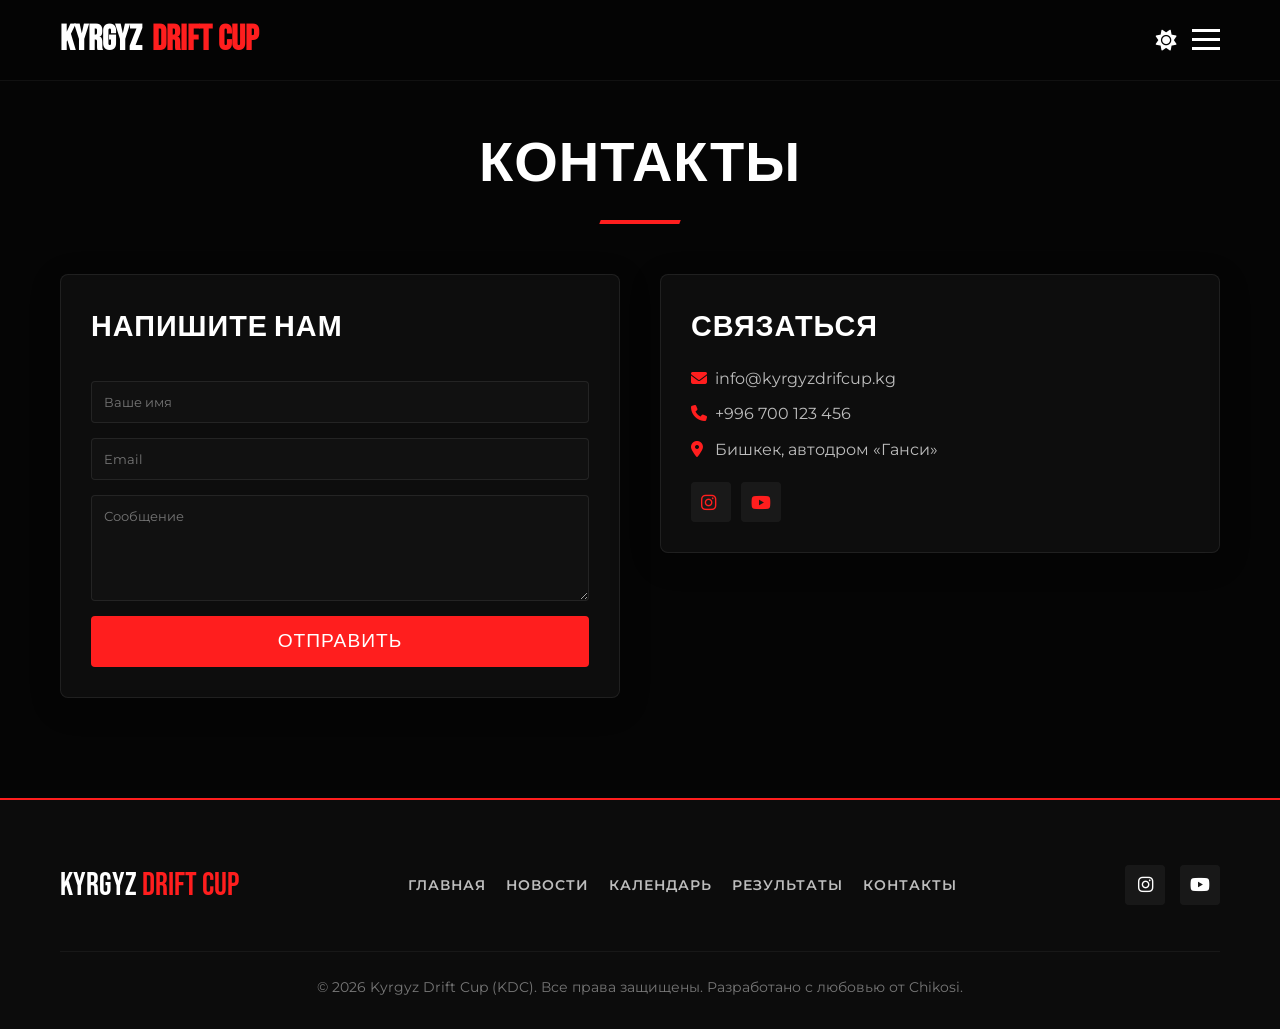
==== contacts.html @ e56da153 "KDC" ====
<!DOCTYPE html>
<html lang="ru" data-theme="dark">

<head>
    <meta charset="UTF-8">
    <meta name="viewport" content="width=device-width, initial-scale=1.0">
    <title>Контакты | KDC</title>
    <link rel="icon" type="image/jpg" href="photo/KDC.JPG">
    <link href="https://fonts.googleapis.com/css2?family=Bebas+Neue&family=Montserrat&display=swap" rel="stylesheet">
    <link rel="stylesheet" href="style.css">
    <link rel="stylesheet" href="https://cdnjs.cloudflare.com/ajax/libs/font-awesome/6.4.0/css/all.min.css">
</head>

<body data-page="contacts">
    <section class="section-padding" style="padding-top:120px;">
        <div class="container">
            <h1 class="section-title">Контакты</h1>
            <div class="contact-grid reveal">
                <div class="glass-card contact-form">
                    <h3 style="font-size:1.8rem; margin-bottom:15px; text-transform:uppercase;">Напишите нам</h3>
                    <input type="text" placeholder="Ваше имя">
                    <input type="email" placeholder="Email">
                    <textarea rows="5" placeholder="Сообщение"></textarea>
                    <button class="btn btn-primary">Отправить</button>
                </div>
                <div class="glass-card contact-info">
                    <h3 style="font-size:1.8rem; margin-bottom:15px; text-transform:uppercase;">Связаться</h3>
                    <p><i class="fa-solid fa-envelope"></i> info@kyrgyzdrifcup.kg</p>
                    <p><i class="fa-solid fa-phone"></i> +996 700 123 456</p>
                    <p><i class="fa-solid fa-location-dot"></i> Бишкек, автодром «Ганси»</p>
                    <div style="margin-top:20px; display:flex; gap:10px;">
                        <a href="#" class="social-icon"><i class="fa-brands fa-instagram"></i></a>
                        <a href="#" class="social-icon"><i class="fa-brands fa-youtube"></i></a>
                    </div>
                </div>
            </div>
        </div>
    </section>
    <script src="js/main.js"></script>
</body>

</html>
---- style.css ----
/* === RESET & BASE === */

:root[data-theme="dark"] {
    --bg-main: #050505;
    --bg-secondary: #111111;
    --accent-primary: #FF1E1E;
    --text-main: #FFFFFF;
    --text-muted: #BDBDBD;
    --glass-bg: rgba(17, 17, 17, 0.75);
    --glass-border: rgba(255, 255, 255, 0.08);
    --shadow-color: rgba(255, 30, 30, 0.15);
    --card-hover-bg: #1a1a1a;
    --tag-bg: #1f1f1f;
    --table-stripe: rgba(255, 255, 255, 0.02);
}

:root[data-theme="light"] {
    --bg-main: #F5F5F5;
    --bg-secondary: #FFFFFF;
    --accent-primary: #E10600;
    --text-main: #1A1A1A;
    --text-muted: #555;
    --glass-bg: rgba(255, 255, 255, 0.8);
    --glass-border: rgba(0, 0, 0, 0.08);
    --shadow-color: rgba(225, 6, 0, 0.1);
    --card-hover-bg: #eaeaea;
    --tag-bg: #e0e0e0;
    --table-stripe: rgba(0, 0, 0, 0.02);
}

* {
    box-sizing: border-box;
    margin: 0;
    padding: 0;
}

html {
    scroll-behavior: smooth;
}

body {
    font-family: 'Montserrat', sans-serif;
    background-color: var(--bg-main);
    color: var(--text-main);
    overflow-x: hidden;
    transition: background-color 0.4s, color 0.4s;
    line-height: 1.6;
}

h1,
h2,
h3,
.heading-font {
    font-family: 'Bebas Neue', sans-serif;
    letter-spacing: 1px;
}

a {
    text-decoration: none;
    color: inherit;
}

img {
    max-width: 100%;
    height: auto;
    display: block;
}

::-webkit-scrollbar {
    width: 10px;
}

::-webkit-scrollbar-track {
    background: var(--bg-main);
}

::-webkit-scrollbar-thumb {
    background: var(--accent-primary);
    border-radius: 2px;
}


/* === UTILITIES === */

.container {
    max-width: 1200px;
    margin: 0 auto;
    padding: 0 20px;
}

.section-padding {
    padding: 100px 0;
}

.section-title {
    font-size: 3.5rem;
    text-align: center;
    margin-bottom: 50px;
    text-transform: uppercase;
    position: relative;
    color: var(--text-main);
}

.section-title::after {
    content: '';
    display: block;
    width: 80px;
    height: 4px;
    background: var(--accent-primary);
    margin: 10px auto 0;
    transform: skewX(-20deg);
}

.btn {
    display: inline-block;
    font-family: 'Bebas Neue', sans-serif;
    font-size: 1.2rem;
    padding: 12px 35px;
    text-transform: uppercase;
    letter-spacing: 1px;
    border-radius: 4px;
    transition: all 0.3s ease;
    cursor: pointer;
    border: 2px solid transparent;
    text-align: center;
}

.btn-primary {
    background: var(--accent-primary);
    color: #fff;
}

.btn-primary:hover {
    background: transparent;
    border-color: var(--accent-primary);
    color: var(--text-main);
    box-shadow: 0 0 15px var(--shadow-color);
    transform: translateY(-2px);
}

.btn-secondary {
    background: transparent;
    border-color: var(--text-main);
    color: var(--text-main);
}

.btn-secondary:hover {
    background: var(--text-main);
    color: var(--bg-main);
    transform: translateY(-2px);
}


/* === GLASS CARD === */

.glass-card {
    background: var(--glass-bg);
    backdrop-filter: blur(12px);
    -webkit-backdrop-filter: blur(12px);
    border: 1px solid var(--glass-border);
    border-radius: 8px;
    padding: 30px;
    box-shadow: 0 8px 32px rgba(0, 0, 0, 0.2);
    transition: transform 0.3s, border-color 0.3s, box-shadow 0.3s;
}

.glass-card:hover {
    transform: translateY(-5px);
    border-color: var(--accent-primary);
    box-shadow: 0 12px 40px var(--shadow-color);
}


/* === REVEAL === */

.reveal {
    opacity: 0;
    transform: translateY(40px);
    transition: opacity 0.8s, transform 0.8s;
}

.reveal.active {
    opacity: 1;
    transform: translateY(0);
}


/* === HEADER === */

.site-header {
    position: fixed;
    top: 0;
    left: 0;
    width: 100%;
    z-index: 1000;
    background: rgba(5, 5, 5, 0.85);
    backdrop-filter: blur(10px);
    -webkit-backdrop-filter: blur(10px);
    border-bottom: 1px solid rgba(255, 255, 255, 0.05);
    transition: background 0.3s, border-bottom 0.3s;
}

body[data-theme="light"] .site-header {
    background: rgba(255, 255, 255, 0.9);
    border-bottom: 1px solid rgba(0, 0, 0, 0.08);
}

.navbar {
    display: flex;
    justify-content: space-between;
    align-items: center;
    height: 80px;
}

.logo {
    font-family: 'Bebas Neue', sans-serif;
    font-size: 2.2rem;
    font-weight: bold;
    display: flex;
    align-items: center;
    gap: 10px;
    color: #ffffff
}

.logo span {
    color: var(--accent-primary);
}


/* Кнопка темы и гамбургер в одном блоке */

.nav-actions {
    display: flex;
    align-items: center;
    gap: 10px;
}

.theme-toggle-btn {
    background: none;
    border: none;
    color: var(--text-main);
    font-size: 1.3rem;
    cursor: pointer;
    padding: 5px;
    display: flex;
    transition: color 0.3s, transform 0.3s;
}

.theme-toggle-btn:hover {
    color: var(--accent-primary);
    transform: rotate(15deg);
}


/* Гамбургер (всегда видим) */

.hamburger {
    display: flex;
    flex-direction: column;
    gap: 6px;
    cursor: pointer;
}

.hamburger span {
    display: block;
    width: 28px;
    height: 3px;
    background-color: var(--text-main);
    transition: 0.3s;
}


/* Меню выезжает справа */

.nav-menu {
    position: fixed;
    right: -320px;
    top: 80px;
    width: 300px;
    height: calc(100vh - 80px);
    background-color: var(--bg-secondary);
    flex-direction: column;
    gap: 20px;
    padding: 30px 20px;
    transition: right 0.4s ease;
    z-index: 999;
    box-shadow: -4px 0 15px rgba(0, 0, 0, 0.2);
    list-style: none;
    display: flex;
    overflow-y: auto;
    border-left: 1px solid var(--glass-border);
}

body[data-theme="light"] .nav-menu {
    box-shadow: -4px 0 15px rgba(0, 0, 0, 0.08);
}

.nav-menu.active {
    right: 0;
}

.nav-link {
    font-size: 1rem;
    font-weight: 600;
    text-transform: uppercase;
    letter-spacing: 1px;
    position: relative;
    padding: 8px 0;
    color: var(--text-main);
    transition: color 0.3s;
}

.nav-link::after {
    content: '';
    position: absolute;
    bottom: 0;
    left: 0;
    width: 0;
    height: 2px;
    background: var(--accent-primary);
    transition: width 0.3s;
}

.nav-link:hover::after,
.nav-link.active::after {
    width: 100%;
}

.nav-link:hover,
.nav-link.active {
    color: var(--accent-primary);
}


/* Мобильная версия меню */

@media (max-width: 768px) {
    .nav-menu {
        width: 100%;
        right: -100%;
    }
    .nav-menu.active {
        right: 0;
    }
}


/* === FOOTER === */

.site-footer {
    background-color: #0c0c0c;
    color: #fff;
    padding: 60px 0 30px;
    border-top: 2px solid var(--accent-primary);
    transition: background-color 0.3s, color 0.3s;
}

body[data-theme="light"] .site-footer {
    background-color: #f9f9f9;
    color: #1A1A1A;
    border-top: 2px solid var(--accent-primary);
}

.footer-wrapper {
    display: flex;
    justify-content: space-between;
    align-items: center;
    margin-bottom: 40px;
    flex-wrap: wrap;
    gap: 30px;
}

.footer-logo {
    font-family: 'Bebas Neue', sans-serif;
    font-size: 2rem;
    color: inherit;
}

.footer-logo span {
    color: var(--accent-primary);
}

.footer-links {
    display: flex;
    list-style: none;
    gap: 20px;
}

.footer-link {
    font-size: 0.85rem;
    font-weight: 600;
    text-transform: uppercase;
    letter-spacing: 1px;
    color: #BDBDBD;
    transition: color 0.3s;
}

body[data-theme="light"] .footer-link {
    color: #4a4a4a;
}

.footer-link:hover {
    color: var(--accent-primary);
}

.footer-socials {
    display: flex;
    gap: 15px;
}

.social-icon {
    width: 40px;
    height: 40px;
    background: rgba(255, 255, 255, 0.05);
    border-radius: 4px;
    display: flex;
    align-items: center;
    justify-content: center;
    color: #fff;
    font-size: 1.1rem;
    transition: all 0.3s;
}

body[data-theme="light"] .social-icon {
    background: rgba(0, 0, 0, 0.05);
    color: #1A1A1A;
}

.social-icon:hover {
    background: var(--accent-primary);
    color: #fff;
    transform: translateY(-3px);
}

.footer-bottom {
    border-top: 1px solid rgba(255, 255, 255, 0.05);
    padding-top: 25px;
    text-align: center;
    font-size: 0.85rem;
    color: #777;
}

body[data-theme="light"] .footer-bottom {
    border-top: 1px solid rgba(0, 0, 0, 0.05);
    color: #666;
}


/* === HERO === */

.hero {
    position: relative;
    height: 100vh;
    display: flex;
    align-items: center;
    justify-content: center;
    overflow: hidden;
}

.hero-video {
    position: absolute;
    inset: 0;
    width: 100%;
    height: 100%;
    object-fit: cover;
    z-index: 0;
}

.hero-overlay {
    position: absolute;
    inset: 0;
    background: linear-gradient(to bottom, rgba(0, 0, 0, .65), rgba(0, 0, 0, .85));
}

.hero-content {
    position: relative;
    z-index: 2;
    text-align: center;
    max-width: 900px;
    padding: 0 20px;
    margin-bottom: 60px;
}

.hero-title {
    font-size: 7rem;
    line-height: 0.95;
    text-transform: uppercase;
    font-weight: 800;
    color: #fff;
    text-shadow: 3px 3px 20px rgba(0, 0, 0, 0.6);
    margin-bottom: 10px;
}

body[data-theme="light"] .hero-title {
    color: #1A1A1A;
    text-shadow: 2px 2px 10px rgba(0, 0, 0, 0.1);
}

.hero-subtitle {
    font-size: 1.8rem;
    font-family: 'Bebas Neue', sans-serif;
    color: var(--accent-primary);
    margin-bottom: 30px;
    text-transform: uppercase;
}

.hero-buttons {
    display: flex;
    gap: 20px;
    justify-content: center;
}

.hero-stats-container {
    position: absolute;
    bottom: 0;
    left: 0;
    width: 100%;
    padding: 40px 0;
    background: linear-gradient(to top, rgba(0, 0, 0, 0.9), transparent);
    z-index: 2;
}

body[data-theme="light"] .hero-stats-container {
    background: linear-gradient(to top, rgba(245, 245, 245, 1), transparent);
}

.stats-grid {
    display: grid;
    grid-template-columns: repeat(4, 1fr);
    gap: 20px;
    text-align: center;
}

.stat-item h3 {
    font-size: 3rem;
    color: var(--accent-primary);
}

.stat-item p {
    font-family: 'Bebas Neue', sans-serif;
    font-size: 1rem;
    color: var(--text-main);
}


/* === NEWS CARDS === */

.news-grid {
    display: grid;
    grid-template-columns: repeat(auto-fill, minmax(320px, 1fr));
    gap: 25px;
}

.news-card {
    overflow: hidden;
    display: flex;
    flex-direction: column;
}

.news-card-img {
    height: 200px;
    overflow: hidden;
    border-radius: 6px 6px 0 0;
}

.news-card-img img {
    width: 100%;
    height: 100%;
    object-fit: cover;
    transition: transform 0.4s;
}

.news-card:hover .news-card-img img {
    transform: scale(1.05);
}

.news-card-body {
    padding: 20px;
    flex: 1;
    display: flex;
    flex-direction: column;
}

.news-tag {
    display: inline-block;
    background: var(--accent-primary);
    color: #fff;
    font-size: 0.7rem;
    font-weight: 700;
    text-transform: uppercase;
    padding: 4px 10px;
    border-radius: 3px;
    margin-bottom: 10px;
    align-self: flex-start;
}

.news-date {
    font-size: 0.8rem;
    color: var(--text-muted);
    margin-bottom: 8px;
}

.news-card h3 {
    font-size: 1.5rem;
    margin-bottom: 10px;
    text-transform: uppercase;
    line-height: 1.2;
}

.news-excerpt {
    font-size: 0.9rem;
    color: var(--text-muted);
    flex: 1;
}

.news-card .btn {
    margin-top: 15px;
    font-size: 0.9rem;
    padding: 8px 20px;
}


/* === NEWS FILTERS === */

.filters-bar {
    display: flex;
    gap: 10px;
    margin-bottom: 30px;
    flex-wrap: wrap;
    justify-content: center;
}

.filter-btn {
    background: var(--glass-bg);
    border: 1px solid var(--glass-border);
    color: var(--text-main);
    font-family: 'Bebas Neue', sans-serif;
    font-size: 1rem;
    padding: 8px 18px;
    border-radius: 4px;
    cursor: pointer;
    text-transform: uppercase;
    transition: 0.3s;
}

.filter-btn.active,
.filter-btn:hover {
    background: var(--accent-primary);
    border-color: var(--accent-primary);
    color: #fff;
}


/* === CALENDAR TABLE === */

.calendar-table {
    width: 100%;
    border-collapse: collapse;
}

.calendar-table th,
.calendar-table td {
    padding: 15px;
    text-align: left;
    border-bottom: 1px solid var(--glass-border);
}

.calendar-table th {
    font-family: 'Bebas Neue', sans-serif;
    font-size: 1.2rem;
    color: var(--accent-primary);
    text-transform: uppercase;
}

.calendar-table td {
    color: var(--text-main);
}

.status-badge {
    display: inline-block;
    padding: 4px 12px;
    border-radius: 3px;
    font-size: 0.75rem;
    font-weight: 700;
    text-transform: uppercase;
}

.status-completed {
    background: #2e7d32;
    color: #fff;
}

.status-upcoming {
    background: var(--accent-primary);
    color: #fff;
}

.status-ongoing {
    background: #f57c00;
    color: #fff;
}


/* === RESULTS TABLE === */

.results-table {
    width: 100%;
    border-collapse: collapse;
    margin-top: 20px;
}

.results-table th,
.results-table td {
    padding: 12px 15px;
    text-align: left;
    border-bottom: 1px solid var(--glass-border);
}

.results-table th {
    font-family: 'Bebas Neue', sans-serif;
    font-size: 1rem;
    text-transform: uppercase;
    color: var(--accent-primary);
}

.results-table tbody tr {
    transition: background 0.3s;
}

.results-table tbody tr:hover {
    background: var(--table-stripe);
}

.position-col {
    font-weight: 700;
    font-size: 1.2rem;
}

.position-1 {
    color: #FFD700;
}

.position-2 {
    color: #C0C0C0;
}

.position-3 {
    color: #CD7F32;
}


/* === PILOTS GRID === */

.pilots-grid {
    display: grid;
    grid-template-columns: repeat(auto-fill, minmax(220px, 1fr));
    gap: 25px;
}

.pilot-card {
    text-align: center;
}

.pilot-avatar {
    width: 100px;
    height: 100px;
    border-radius: 50%;
    margin: 0 auto 15px;
    background: var(--bg-main);
    border: 2px solid var(--accent-primary);
    display: flex;
    align-items: center;
    justify-content: center;
    font-size: 2rem;
    color: var(--accent-primary);
    overflow: hidden;
}

.pilot-avatar img {
    width: 100%;
    height: 100%;
    object-fit: cover;
}

.pilot-card h3 {
    font-size: 1.5rem;
    text-transform: uppercase;
}

.pilot-country {
    color: var(--accent-primary);
    font-weight: 600;
    font-size: 0.9rem;
}

.pilot-points {
    font-size: 0.9rem;
    color: var(--text-muted);
    margin-top: 5px;
}


/* === PARTNERS === */

.partners-grid {
    display: grid;
    grid-template-columns: repeat(auto-fill, minmax(180px, 1fr));
    gap: 30px;
    align-items: center;
}

.partner-logo {
    background: var(--glass-bg);
    backdrop-filter: blur(8px);
    border: 1px solid var(--glass-border);
    border-radius: 8px;
    padding: 20px;
    display: flex;
    align-items: center;
    justify-content: center;
    transition: 0.3s;
    height: 100px;
}

.partner-logo:hover {
    border-color: var(--accent-primary);
    box-shadow: 0 0 20px var(--shadow-color);
}

.partner-logo img {
    max-height: 60px;
    filter: grayscale(30%);
    transition: 0.3s;
}

.partner-logo:hover img {
    filter: grayscale(0);
}


/* === CONTACT FORM === */

.contact-grid {
    display: grid;
    grid-template-columns: 1fr 1fr;
    gap: 40px;
    align-items: start;
}

.contact-form {
    display: flex;
    flex-direction: column;
    gap: 15px;
}

.contact-form input,
.contact-form textarea {
    width: 100%;
    padding: 12px;
    background: var(--bg-secondary);
    border: 1px solid var(--glass-border);
    color: var(--text-main);
    border-radius: 4px;
    font-family: 'Montserrat', sans-serif;
    transition: 0.3s;
}

.contact-form input:focus,
.contact-form textarea:focus {
    outline: none;
    border-color: var(--accent-primary);
}

.contact-info p {
    margin-bottom: 10px;
    color: var(--text-muted);
}

.contact-info i {
    color: var(--accent-primary);
    width: 20px;
}


/* === ДОПОЛНИТЕЛЬНЫЕ ПРАВИЛА СВЕТЛОЙ ТЕМЫ === */

body[data-theme="light"] .btn-secondary {
    border-color: #1A1A1A;
    color: #1A1A1A;
}

body[data-theme="light"] .btn-secondary:hover {
    background: #1A1A1A;
    color: #fff;
}

body[data-theme="light"] .results-table td,
body[data-theme="light"] .calendar-table td {
    color: #1A1A1A;
}

body[data-theme="light"] .results-table tbody tr:hover {
    background: rgba(0, 0, 0, 0.03);
}

body[data-theme="light"] .calendar-table tbody tr:hover {
    background: rgba(0, 0, 0, 0.03);
}


/* === RESPONSIVE === */

@media (max-width: 768px) {
    .hero-title {
        font-size: 3.5rem;
    }
    .stats-grid {
        grid-template-columns: repeat(2, 1fr);
    }
    .contact-grid {
        grid-template-columns: 1fr;
    }
    .section-title {
        font-size: 2.5rem;
    }
}


/* === ФИНАЛЬНЫЙ ФИКС СВЕТЛОЙ ТЕМЫ === */

body[data-theme="light"] .site-header {
    background: rgba(255, 255, 255, 0.92) !important;
    border-bottom: 1px solid #ddd !important;
}

body[data-theme="light"] .site-footer {
    background-color: #f4f4f4 !important;
    color: #111 !important;
    border-top: 2px solid var(--accent-primary) !important;
}

body[data-theme="light"] .footer-bottom {
    color: #444 !important;
}
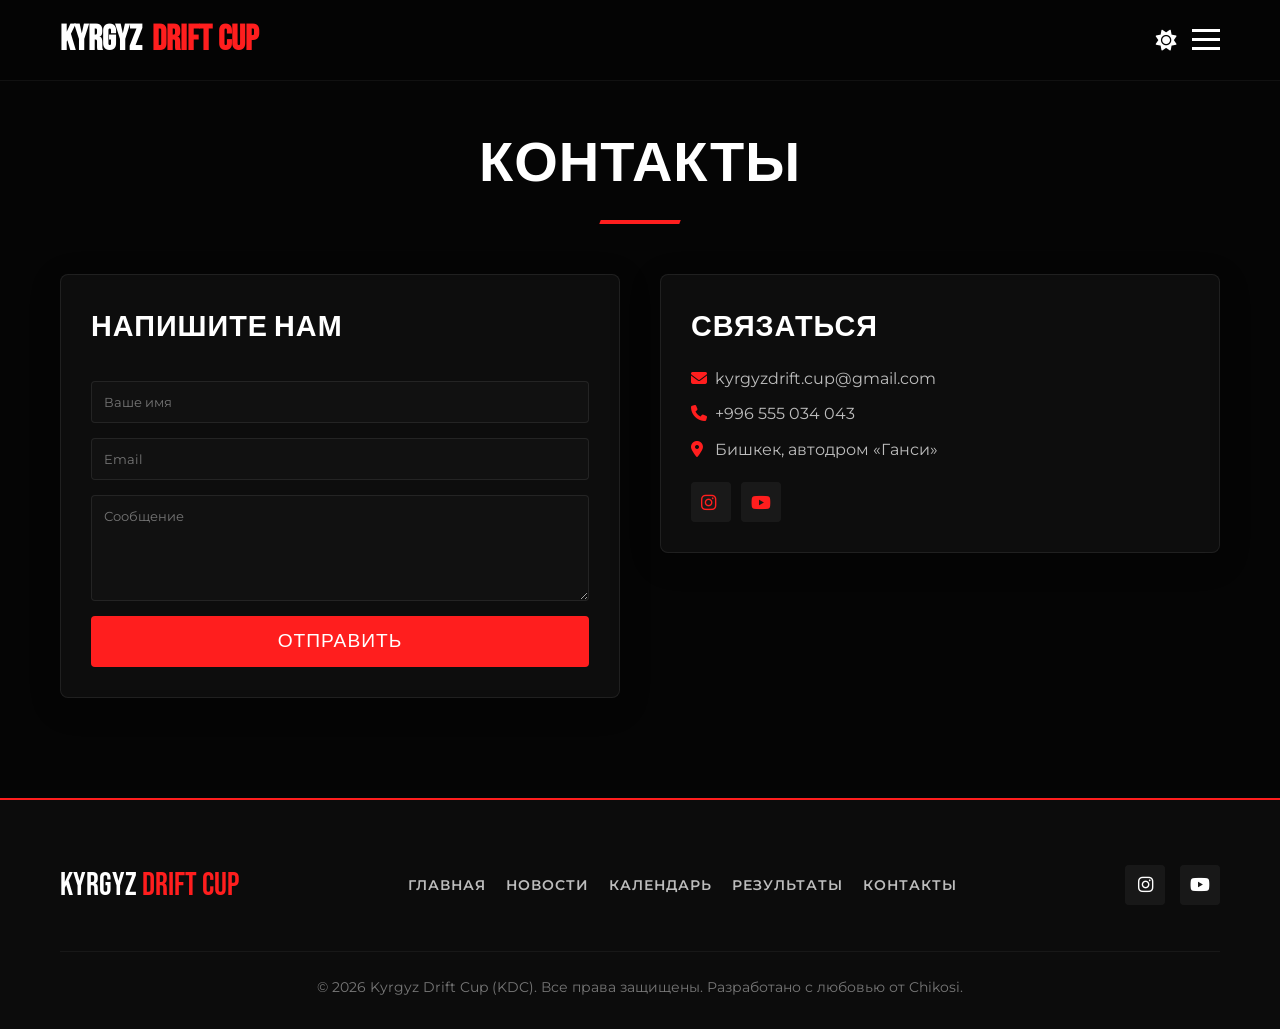
==== commit 54bc98b6: "Update contacts.html" ====
--- a/contacts.html
+++ b/contacts.html
@@ -25,8 +25,8 @@
                 </div>
                 <div class="glass-card contact-info">
                     <h3 style="font-size:1.8rem; margin-bottom:15px; text-transform:uppercase;">Связаться</h3>
-                    <p><i class="fa-solid fa-envelope"></i> info@kyrgyzdrifcup.kg</p>
-                    <p><i class="fa-solid fa-phone"></i> +996 700 123 456</p>
+                    <p><i class="fa-solid fa-envelope"></i> kyrgyzdrift.cup@gmail.com </p>
+                    <p><i class="fa-solid fa-phone"></i> +996 555 034 043</p>
                     <p><i class="fa-solid fa-location-dot"></i> Бишкек, автодром «Ганси»</p>
                     <div style="margin-top:20px; display:flex; gap:10px;">
                         <a href="#" class="social-icon"><i class="fa-brands fa-instagram"></i></a>
--- a/style.css
+++ b/style.css
@@ -219,7 +219,8 @@
     display: flex;
     align-items: center;
     gap: 10px;
-    color: #ffffff
+    color: #ffffff;
+    /* Оставлено как было */
 }
 
 .logo span {
@@ -908,20 +909,162 @@
 }
 
 
-/* === RESPONSIVE === */
+/* =============================================
+   АДАПТИВНОСТЬ ДЛЯ ТЕЛЕФОНОВ (НЕ ТРОГАЕМ ПК)
+   ============================================= */
 
 @media (max-width: 768px) {
+    /* Общие отступы */
+    .section-padding {
+        padding: 60px 0;
+    }
+    .section-title {
+        font-size: 2.5rem;
+        margin-bottom: 30px;
+    }
+    .section-title::after {
+        width: 60px;
+    }
+    .container {
+        padding: 0 15px;
+    }
+    /* Кнопки */
+    .btn {
+        font-size: 1rem;
+        padding: 10px 25px;
+    }
+    /* Hero */
+    .hero {
+        height: 100vh;
+        min-height: 500px;
+    }
     .hero-title {
         font-size: 3.5rem;
     }
+    .hero-subtitle {
+        font-size: 1.2rem;
+        margin-bottom: 20px;
+    }
+    .hero-buttons {
+        flex-direction: column;
+        align-items: center;
+        gap: 15px;
+    }
+    .hero-buttons .btn {
+        width: 100%;
+        max-width: 300px;
+    }
+    .hero-stats-container {
+        padding: 20px 0;
+    }
     .stats-grid {
         grid-template-columns: repeat(2, 1fr);
+        gap: 15px;
+    }
+    .stat-item h3 {
+        font-size: 2rem;
+    }
+    .stat-item p {
+        font-size: 0.9rem;
+    }
+    /* Сетки карточек */
+    .news-grid {
+        grid-template-columns: 1fr;
+        gap: 20px;
+    }
+    .pilots-grid {
+        grid-template-columns: repeat(auto-fill, minmax(160px, 1fr));
+        gap: 15px;
+    }
+    .partners-grid {
+        grid-template-columns: repeat(auto-fill, minmax(140px, 1fr));
+        gap: 15px;
     }
     .contact-grid {
         grid-template-columns: 1fr;
+        gap: 25px;
+    }
+    /* Карточки */
+    .glass-card {
+        padding: 20px;
+    }
+    .news-card-img {
+        height: 180px;
+    }
+    .news-card h3 {
+        font-size: 1.3rem;
+    }
+    /* Таблицы — горизонтальная прокрутка */
+    .calendar-table,
+    .results-table {
+        display: block;
+        width: 100%;
+        overflow-x: auto;
+        -webkit-overflow-scrolling: touch;
+    }
+    .calendar-table th,
+    .calendar-table td,
+    .results-table th,
+    .results-table td {
+        white-space: nowrap;
+        padding: 10px 12px;
+    }
+    /* Фильтры */
+    .filters-bar {
+        gap: 8px;
+    }
+    .filter-btn {
+        font-size: 0.9rem;
+        padding: 6px 14px;
+    }
+    /* Футер */
+    .footer-wrapper {
+        flex-direction: column;
+        text-align: center;
+    }
+    .footer-links {
+        flex-direction: column;
+        gap: 12px;
+    }
+}
+
+@media (max-width: 480px) {
+    .hero-title {
+        font-size: 2.5rem;
+    }
+    .hero-subtitle {
+        font-size: 1rem;
     }
     .section-title {
-        font-size: 2.5rem;
+        font-size: 2rem;
+    }
+    .stats-grid {
+        grid-template-columns: 1fr 1fr;
+    }
+    .news-grid {
+        grid-template-columns: 1fr;
+    }
+    .pilots-grid {
+        grid-template-columns: 1fr;
+    }
+    .partners-grid {
+        grid-template-columns: 1fr 1fr;
+    }
+    .pilot-avatar {
+        width: 80px;
+        height: 80px;
+        font-size: 1.5rem;
+    }
+    .btn {
+        font-size: 0.9rem;
+        padding: 8px 20px;
+    }
+    .glass-card {
+        padding: 15px;
+    }
+    .filter-btn {
+        font-size: 0.8rem;
+        padding: 5px 10px;
     }
 }
 
